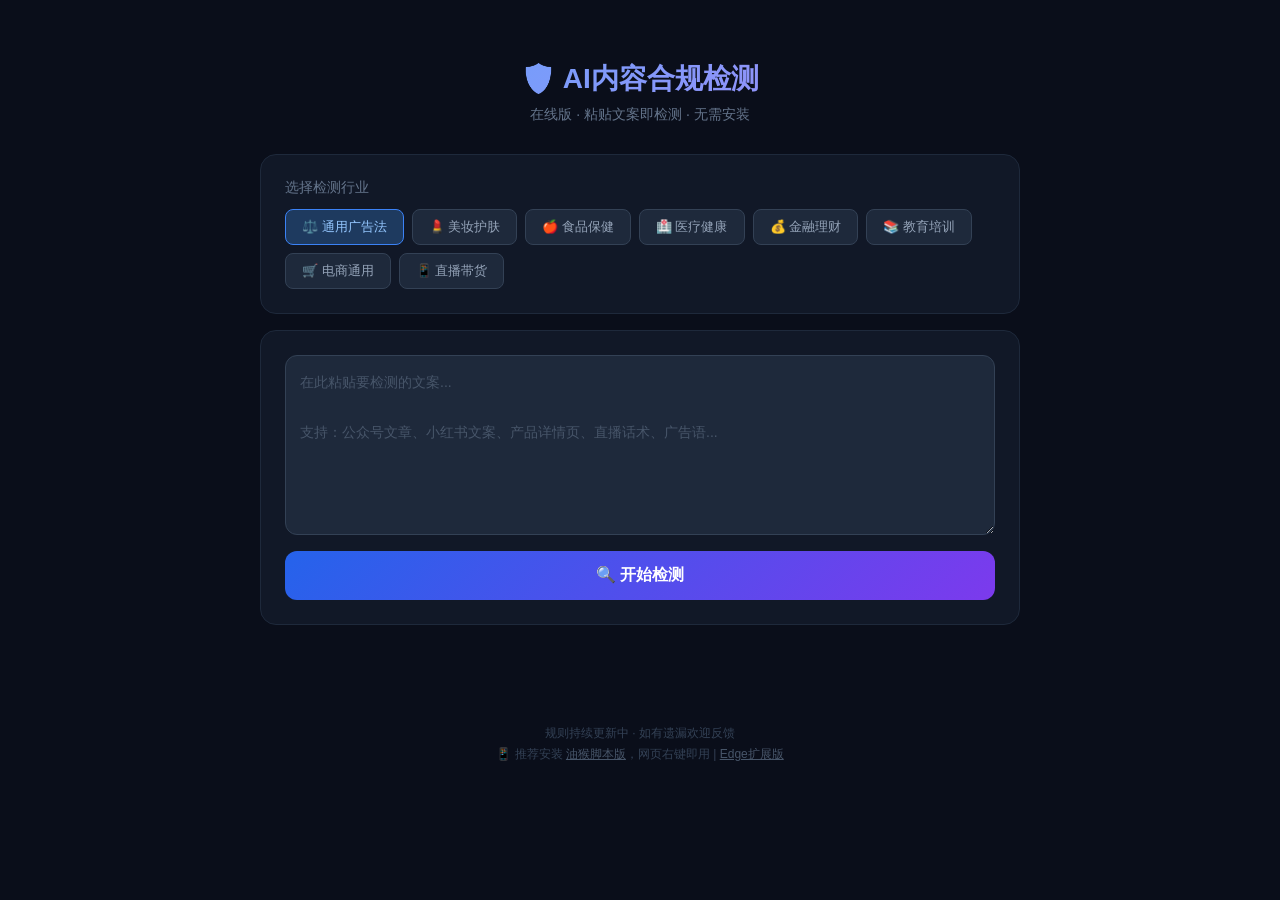
==== compliance-tools/web/index.html @ 4717a349 "🛡️ AI内容合规检测 - 初始发布 - Web在线版（扫码即用） - 油猴脚本（全浏览器通用） - Chrome/Edge扩展 - 产品落地页 - 120+规则 / 8大行业" ====
﻿<!DOCTYPE html>
<html lang="zh-CN">
<head>
<meta charset="UTF-8">
<meta name="viewport" content="width=device-width,initial-scale=1">
<title>AI内容合规检测 - 在线版</title>
<style>
*{margin:0;padding:0;box-sizing:border-box}
body{font-family:"PingFang SC","Microsoft YaHei",sans-serif;background:#0a0e1a;color:#e2e8f0;min-height:100vh}
.container{max-width:800px;margin:0 auto;padding:20px}
header{text-align:center;padding:40px 0 30px}
header h1{font-size:28px;background:linear-gradient(135deg,#60a5fa,#a78bfa);-webkit-background-clip:text;-webkit-text-fill-color:transparent;margin-bottom:8px}
header p{color:#64748b;font-size:14px}
.card{background:#111827;border:1px solid #1e293b;border-radius:16px;padding:24px;margin-bottom:16px}
.card h3{font-size:14px;color:#64748b;margin-bottom:12px;font-weight:500}
.tags{display:flex;flex-wrap:wrap;gap:8px}
.tag{padding:8px 16px;border-radius:8px;font-size:13px;cursor:pointer;background:#1e293b;border:1px solid #334155;color:#94a3b8;user-select:none;transition:all .15s}
.tag.on{background:#1e3a5f;border-color:#3b82f6;color:#93c5fd}
textarea{width:100%;height:180px;padding:14px;border-radius:12px;background:#1e293b;border:1px solid #334155;color:#e2e8f0;font-size:14px;font-family:inherit;resize:vertical;line-height:1.8}
textarea:focus{outline:none;border-color:#3b82f6}
textarea::placeholder{color:#475569}
.btn{width:100%;padding:14px;border:none;border-radius:12px;font-size:16px;font-weight:600;cursor:pointer;margin-top:12px;transition:all .2s}
.btn-primary{background:linear-gradient(135deg,#2563eb,#7c3aed);color:#fff}
.btn-primary:hover{transform:translateY(-1px);box-shadow:0 4px 20px rgba(99,102,241,.4)}
.status{text-align:center;padding:12px;font-size:13px;color:#64748b}
.result-item{padding:12px 0;border-bottom:1px solid #1e293b;display:flex;flex-wrap:wrap;gap:6px;align-items:center}
.result-item.error{border-left:3px solid #ef4444;padding-left:13px}
.result-item.warning{border-left:3px solid #f59e0b;padding-left:13px}
.result-word{font-weight:700;font-family:monospace;font-size:14px}
.result-desc{width:100%;font-size:12px;color:#94a3b8}
.result-suggest{width:100%;font-size:12px;color:#6ee7b7}
.summary{display:flex;gap:8px;padding:12px 0}
.badge{padding:4px 12px;border-radius:6px;font-size:12px;font-weight:500}
.badge-err{background:#7f1d1d;color:#fca5a5}
.badge-warn{background:#78350f;color:#fde68a}
.badge-ok{background:#064e3b;color:#6ee7b7}
.empty{text-align:center;padding:40px;color:#475569;font-size:15px}
footer{text-align:center;padding:40px;color:#334155;font-size:12px}
footer a{color:#475569}
</style>
</head>
<body>
<div class="container">
  <header>
    <h1>🛡️ AI内容合规检测</h1>
    <p>在线版 · 粘贴文案即检测 · 无需安装</p>
  </header>

  <div class="card">
    <h3>选择检测行业</h3>
    <div class="tags" id="tags"></div>
  </div>

  <div class="card">
    <textarea id="input" placeholder="在此粘贴要检测的文案...&#10;&#10;支持：公众号文章、小红书文案、产品详情页、直播话术、广告语..."></textarea>
    <button class="btn btn-primary" onclick="doScan()">🔍 开始检测</button>
  </div>

  <div class="status" id="status"></div>
  <div id="results"></div>
</div>

<footer>
  <p>规则持续更新中 · 如有遗漏欢迎反馈</p>
  <p style="margin-top:4px">📱 推荐安装 <a href="#">油猴脚本版</a>，网页右键即用 | <a href="#">Edge扩展版</a></p>
</footer>

<script>
// ========== 规则库（精简内嵌版） ==========
const r={general:{n:"通用广告法",i:"⚖️",w:[
  {w:"最好",s:"error",g:"优质 / 出色",d:"广告法禁止绝对化用语"},
  {w:"最佳",s:"error",g:"优秀 / 出众",d:"广告法禁止绝对化用语"},
  {w:"第一",s:"error",g:"领先",d:"广告法禁止绝对化用语"},
  {w:"唯一",s:"error",g:"独特",d:"广告法禁止绝对化用语"},
  {w:"顶级",s:"error",g:"高端",d:"广告法禁止绝对化用语"},
  {w:"最高",s:"error",g:"较高",d:"广告法禁止绝对化用语"},
  {w:"最低",s:"error",g:"实惠",d:"广告法禁止绝对化用语"},
  {w:"绝对",s:"error",g:"非常",d:"广告法禁止绝对化用语"},
  {w:"百分百",s:"error",g:"高比例",d:"广告法禁止绝对化用语"},
  {w:"全网第一",s:"error",g:"深受欢迎",d:"广告法禁止绝对化用语"},
  {w:"销量第一",s:"error",g:"销量领先",d:"广告法禁止绝对化用语"},
  {w:"独一无二",s:"error",g:"独具特色",d:"广告法禁止绝对化用语"},
  {w:"国家级",s:"error",g:"优质",d:"非官方认证不得使用"},
  {w:"包治百病",s:"error",g:"删除",d:"严重违规"},
  {w:"立竿见影",s:"error",g:"效果明显",d:"夸大宣传"},
]},beauty:{n:"美妆护肤",i:"💄",w:[
  {w:"消炎",s:"error",g:"舒缓",d:"化妆品不得宣称医疗效果"},
  {w:"抗敏",s:"error",g:"温和",d:"化妆品不得宣称医疗效果"},
  {w:"修复",s:"error",g:"修护",d:"慎用医疗术语"},
  {w:"再生",s:"error",g:"焕活",d:"不得宣称医疗效果"},
  {w:"治愈",s:"error",g:"改善",d:"不得宣称医疗效果"},
  {w:"治疗",s:"error",g:"改善",d:"不得宣称医疗效果"},
  {w:"排毒",s:"error",g:"净化",d:"不得宣称医疗效果"},
  {w:"祛斑",s:"error",g:"淡斑 / 匀净",d:"特殊用途需备案"},
  {w:"祛痘",s:"error",g:"控油",d:"特殊用途需备案"},
  {w:"医美级",s:"error",g:"院线品质",d:"不得宣称医疗级别"},
  {w:"药妆",s:"error",g:"功效护肤",d:"中国禁止药妆宣称"},
  {w:"干细胞",s:"error",g:"删除",d:"化妆品禁用干细胞宣称"},
  {w:"刷酸",s:"error",g:"焕肤",d:"平台禁用词"},
]},food:{n:"食品保健",i:"🍎",w:[
  {w:"治疗",s:"error",g:"删除",d:"食品不得宣称治疗功效"},
  {w:"抗癌",s:"error",g:"删除",d:"严重违规"},
  {w:"降血糖",s:"error",g:"删除",d:"食品不得宣称医疗功效"},
  {w:"减肥",s:"error",g:"体重管理",d:"食品不得宣称减肥功效"},
  {w:"燃脂",s:"error",g:"删除",d:"食品不得宣称燃脂"},
  {w:"瘦身",s:"error",g:"体态管理",d:"食品不得宣称瘦身"},
  {w:"壮阳",s:"error",g:"删除",d:"严重违规"},
  {w:"抗衰老",s:"error",g:"保持年轻态",d:"食品不得宣称抗衰老"},
]},medical:{n:"医疗健康",i:"🏥",w:[
  {w:"根治",s:"error",g:"有效治疗",d:"禁止保证根治"},
  {w:"无副作用",s:"error",g:"副作用小",d:"不可能无副作用"},
  {w:"包治",s:"error",g:"删除",d:"禁止保证疗效"},
  {w:"祖传秘方",s:"error",g:"删除",d:"禁止以祖传名义宣传"},
  {w:"神医",s:"error",g:"删除",d:"禁止神化医生"},
  {w:"治愈率",s:"error",g:"删除",d:"禁止提治愈率"},
]},finance:{n:"金融理财",i:"💰",w:[
  {w:"保本",s:"error",g:"删除",d:"理财产品不得承诺保本"},
  {w:"无风险",s:"error",g:"低风险",d:"投资不存在无风险"},
  {w:"稳赚不赔",s:"error",g:"删除",d:"严重违规"},
  {w:"躺着赚钱",s:"error",g:"轻松理财",d:"误导性宣传"},
  {w:"一夜暴富",s:"error",g:"删除",d:"严重违规"},
  {w:"内幕消息",s:"error",g:"删除",d:"违法"},
]},education:{n:"教育培训",i:"📚",w:[
  {w:"保过",s:"error",g:"高通过率",d:"不得承诺考试结果"},
  {w:"包拿证",s:"error",g:"助你取证",d:"不得承诺证书获取"},
  {w:"提分百分百",s:"error",g:"显著提分",d:"不得承诺提分"},
  {w:"命题组",s:"error",g:"删除",d:"不得借命题组名义宣传"},
  {w:"零基础包会",s:"error",g:"零基础可学",d:"不得承诺学习结果"},
]},ecommerce:{n:"电商通用",i:"🛒",w:[
  {w:"高仿",s:"error",g:"删除",d:"侵权"},
  {w:"A货",s:"error",g:"删除",d:"侵权"},
  {w:"跳楼价",s:"error",g:"优惠价",d:"平台禁用词"},
  {w:"原单",s:"error",g:"品质优选",d:"平台禁用词"},
]},livestream:{n:"直播带货",i:"📱",w:[
  {w:"全网最低",s:"error",g:"实惠价",d:"违反广告法"},
  {w:"史低价",s:"error",g:"超值价",d:"平台禁用词"},
  {w:"破价",s:"error",g:"惊喜价",d:"平台禁用词"},
  {w:"绝对最低价",s:"error",g:"好价入手",d:"违反广告法"},
]}};

let selected = ["general"];

// 渲染行业标签
const tagsDiv = document.getElementById("tags");
Object.entries(r).forEach(([k,v])=>{
  const el = document.createElement("span");
  el.className = "tag" + (k==="general"?" on":"");
  el.textContent = v.i+" "+v.n;
  el.onclick = ()=>{
    el.classList.toggle("on");
    selected = [...document.querySelectorAll(".tag.on")].map((t,i)=>Object.keys(r)[i]).filter(Boolean);
    // fallback
    if(selected.length===0){ selected=["general"]; el.classList.add("on"); }
  };
  tagsDiv.appendChild(el);
});

function doScan(){
  const text = document.getElementById("input").value.trim();
  const resDiv = document.getElementById("results");
  const status = document.getElementById("status");
  if(!text){ resDiv.innerHTML='<div class="empty">请输入要检测的文本</div>';status.textContent="";return; }

  const results = [];
  // 重新获取选中行业
  const tags = [...document.querySelectorAll(".tag.on")];
  const industries = tags.length ? Object.keys(r).filter((k,i)=>tags.some(t=>t.textContent.includes(r[k].n))).length ? Object.keys(r).filter((k,i)=>tags.some(t=>t.textContent.includes(r[k].n))) : ["general"] : ["general"];
  // simpler approach
  const inds = [];
  document.querySelectorAll(".tag.on").forEach(t=>{
    for(const [k,v] of Object.entries(r)){ if(t.textContent.includes(v.n)) inds.push(k); }
  });
  if(inds.length===0) inds.push("general");

  for(const key of inds){
    const rule = r[key]; if(!rule) continue;
    for(const item of rule.w){
      let p = text.indexOf(item.w);
      while(p!==-1){
        results.push({...item, ind:key, iname:rule.n, icon:rule.i});
        p = text.indexOf(item.w, p+1);
      }
    }
  }

  const errors = results.filter(x=>x.s==="error"), warnings = results.filter(x=>x.s==="warning");
  status.textContent = "检测完成 · "+results.length+"处问题";

  if(results.length===0){ resDiv.innerHTML='<div class="empty">🎉 未发现合规问题，内容安全！</div>'; return; }

  const grouped={}; for(const r of results){ const k=r.iname; if(!grouped[k]) grouped[k]=[]; grouped[k].push(r); }

  resDiv.innerHTML = `
    <div class="card">
      <div class="summary">
        <span class="badge badge-err">🔴 ${errors.length} 严重</span>
        <span class="badge badge-warn">🟡 ${warnings.length} 警告</span>
      </div>
      ${Object.entries(grouped).map(([name,items])=>`
        <div style="margin-top:8px">
          <div style="padding:8px 0;font-weight:600;font-size:13px;color:#cbd5e1">${items[0].icon} ${name}（${items.length}处）</div>
          ${items.map(r=>`
            <div class="result-item ${r.s}">
              <span class="result-word">"${r.w}"</span>
              <span>${r.s==="error"?"🔴":"🟡"}</span>
              <span class="result-desc">${r.d}</span>
              ${r.g?`<span class="result-suggest">💡 建议改为：${r.g}</span>`:""}
            </div>
          `).join("")}
        </div>
      `).join("")}
    </div>
  `;
}

// 快捷键 Ctrl+Enter
document.getElementById("input").addEventListener("keydown",e=>{ if(e.ctrlKey&&e.key==="Enter") doScan(); });
</script>
</body>
</html>
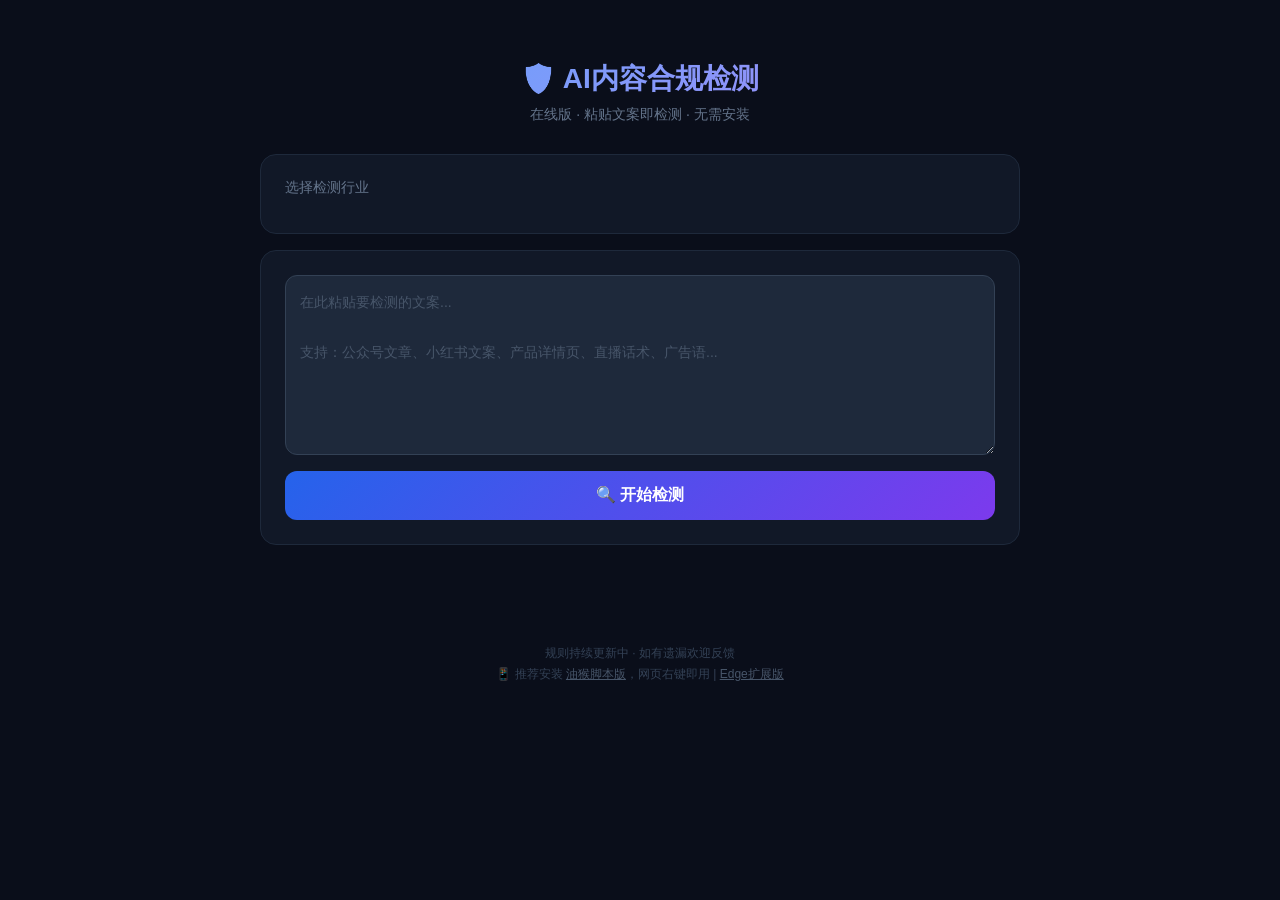
==== commit abd5d060: "✨ 新增一键替换功能：检测后自动修正违禁词，一键复制修正文案" ====
--- a/compliance-tools/web/index.html
+++ b/compliance-tools/web/index.html
@@ -185,8 +185,21 @@
 
   const errors = results.filter(x=>x.s==="error"), warnings = results.filter(x=>x.s==="warning");
   status.textContent = "检测完成 · "+results.length+"处问题";
-
-  if(results.length===0){ resDiv.innerHTML='<div class="empty">🎉 未发现合规问题，内容安全！</div>'; return; }
+  window._lastResults = results;
+  window._lastText = text;
+
+  </div>
+      <div style="display:flex;gap:8px;margin-top:12px;flex-wrap:wrap">
+        <button class="btn-fix" onclick="applyFix()" style="flex:1;padding:12px;border:none;border-radius:10px;background:linear-gradient(135deg,#059669,#10b981);color:#fff;font-size:14px;font-weight:600;cursor:pointer">🔧 一键替换全部违禁词</button>
+      </div>
+      <div id="fixed-text-area" style="display:none;margin-top:12px">
+        <textarea id="fixed-output" readonly style="width:100%;height:120px;padding:12px;border-radius:10px;background:#0d2818;border:1px solid #10b981;color:#d1fae5;font-size:13px;font-family:inherit;resize:vertical;line-height:1.8"></textarea>
+        <button class="btn-fix" onclick="copyFixed()" style="margin-top:8px;width:100%;padding:10px;border:none;border-radius:8px;background:#1e293b;color:#e2e8f0;font-size:13px;cursor:pointer">📋 复制修正文案</button>
+      </div>
+    </div>
+  `;
+}
+if(results.length===0){ resDiv.innerHTML='<div class="empty">🎉 未发现合规问题，内容安全！</div>'; return; }
 
   const grouped={}; for(const r of results){ const k=r.iname; if(!grouped[k]) grouped[k]=[]; grouped[k].push(r); }
 
@@ -214,6 +227,25 @@
 }
 
 // 快捷键 Ctrl+Enter
+function applyFix(){
+  const results = window._lastResults;
+  let text = window._lastText;
+  if(!results||!text) return;
+  const sorted = [...results].sort((a,b)=>b.w.length - a.w.length);
+  for(const r of sorted){
+    const replacement = r.g && r.g !== "删除" ? r.g.split("/")[0].trim() : "";
+    text = text.replace(new RegExp(r.w.replace(/[.*+?^${}()|[\]\\]/g,"\\document.getElementById("input").addEventListener"),"g"), replacement);
+  }
+  text = text.replace(/\s+/g," ").trim();
+  document.getElementById("fixed-output").value = text;
+  document.getElementById("fixed-text-area").style.display = "block";
+}
+function copyFixed(){
+  const ta = document.getElementById("fixed-output");
+  ta.select(); document.execCommand("copy");
+  const btn = event.target; btn.textContent="✅ 已复制！";
+  setTimeout(()=>btn.textContent="📋 复制修正文案",2000);
+}
 document.getElementById("input").addEventListener("keydown",e=>{ if(e.ctrlKey&&e.key==="Enter") doScan(); });
 </script>
 </body>
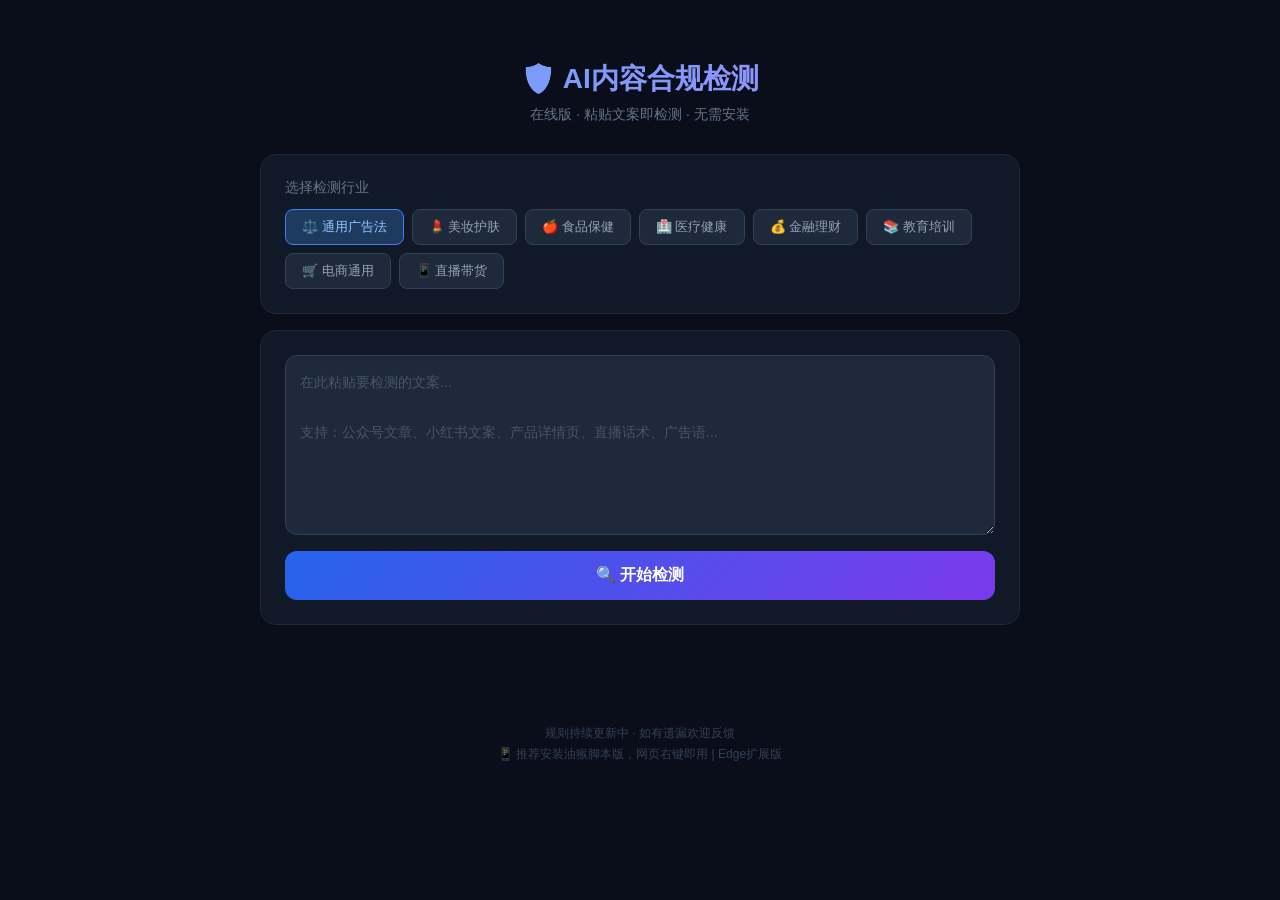
==== commit aa82bac6: "🔧 Web版拆分JS为独立文件，彻底修复内嵌脚本解析bug" ====
--- a/compliance-tools/web/index.html
+++ b/compliance-tools/web/index.html
@@ -1,4 +1,4 @@
-﻿<!DOCTYPE html>
+<!DOCTYPE html>
 <html lang="zh-CN">
 <head>
 <meta charset="UTF-8">
@@ -33,7 +33,6 @@
 .badge{padding:4px 12px;border-radius:6px;font-size:12px;font-weight:500}
 .badge-err{background:#7f1d1d;color:#fca5a5}
 .badge-warn{background:#78350f;color:#fde68a}
-.badge-ok{background:#064e3b;color:#6ee7b7}
 .empty{text-align:center;padding:40px;color:#475569;font-size:15px}
 footer{text-align:center;padding:40px;color:#334155;font-size:12px}
 footer a{color:#475569}
@@ -41,212 +40,14 @@
 </head>
 <body>
 <div class="container">
-  <header>
-    <h1>🛡️ AI内容合规检测</h1>
-    <p>在线版 · 粘贴文案即检测 · 无需安装</p>
-  </header>
-
-  <div class="card">
-    <h3>选择检测行业</h3>
-    <div class="tags" id="tags"></div>
-  </div>
-
-  <div class="card">
-    <textarea id="input" placeholder="在此粘贴要检测的文案...&#10;&#10;支持：公众号文章、小红书文案、产品详情页、直播话术、广告语..."></textarea>
-    <button class="btn btn-primary" onclick="doScan()">🔍 开始检测</button>
-  </div>
-
-  <div class="status" id="status"></div>
-  <div id="results"></div>
+<header><h1>🛡️ AI内容合规检测</h1><p>在线版 · 粘贴文案即检测 · 无需安装</p></header>
+<div class="card"><h3>选择检测行业</h3><div class="tags" id="tags"></div></div>
+<div class="card"><textarea id="input" placeholder="在此粘贴要检测的文案...&#10;&#10;支持：公众号文章、小红书文案、产品详情页、直播话术、广告语..."></textarea><button class="btn btn-primary" onclick="doScan()">🔍 开始检测</button></div>
+<div class="status" id="status"></div>
+<div id="results"></div>
 </div>
-
-<footer>
-  <p>规则持续更新中 · 如有遗漏欢迎反馈</p>
-  <p style="margin-top:4px">📱 推荐安装 <a href="#">油猴脚本版</a>，网页右键即用 | <a href="#">Edge扩展版</a></p>
-</footer>
-
-<script>
-// ========== 规则库（精简内嵌版） ==========
-const r={general:{n:"通用广告法",i:"⚖️",w:[
-  {w:"最好",s:"error",g:"优质 / 出色",d:"广告法禁止绝对化用语"},
-  {w:"最佳",s:"error",g:"优秀 / 出众",d:"广告法禁止绝对化用语"},
-  {w:"第一",s:"error",g:"领先",d:"广告法禁止绝对化用语"},
-  {w:"唯一",s:"error",g:"独特",d:"广告法禁止绝对化用语"},
-  {w:"顶级",s:"error",g:"高端",d:"广告法禁止绝对化用语"},
-  {w:"最高",s:"error",g:"较高",d:"广告法禁止绝对化用语"},
-  {w:"最低",s:"error",g:"实惠",d:"广告法禁止绝对化用语"},
-  {w:"绝对",s:"error",g:"非常",d:"广告法禁止绝对化用语"},
-  {w:"百分百",s:"error",g:"高比例",d:"广告法禁止绝对化用语"},
-  {w:"全网第一",s:"error",g:"深受欢迎",d:"广告法禁止绝对化用语"},
-  {w:"销量第一",s:"error",g:"销量领先",d:"广告法禁止绝对化用语"},
-  {w:"独一无二",s:"error",g:"独具特色",d:"广告法禁止绝对化用语"},
-  {w:"国家级",s:"error",g:"优质",d:"非官方认证不得使用"},
-  {w:"包治百病",s:"error",g:"删除",d:"严重违规"},
-  {w:"立竿见影",s:"error",g:"效果明显",d:"夸大宣传"},
-]},beauty:{n:"美妆护肤",i:"💄",w:[
-  {w:"消炎",s:"error",g:"舒缓",d:"化妆品不得宣称医疗效果"},
-  {w:"抗敏",s:"error",g:"温和",d:"化妆品不得宣称医疗效果"},
-  {w:"修复",s:"error",g:"修护",d:"慎用医疗术语"},
-  {w:"再生",s:"error",g:"焕活",d:"不得宣称医疗效果"},
-  {w:"治愈",s:"error",g:"改善",d:"不得宣称医疗效果"},
-  {w:"治疗",s:"error",g:"改善",d:"不得宣称医疗效果"},
-  {w:"排毒",s:"error",g:"净化",d:"不得宣称医疗效果"},
-  {w:"祛斑",s:"error",g:"淡斑 / 匀净",d:"特殊用途需备案"},
-  {w:"祛痘",s:"error",g:"控油",d:"特殊用途需备案"},
-  {w:"医美级",s:"error",g:"院线品质",d:"不得宣称医疗级别"},
-  {w:"药妆",s:"error",g:"功效护肤",d:"中国禁止药妆宣称"},
-  {w:"干细胞",s:"error",g:"删除",d:"化妆品禁用干细胞宣称"},
-  {w:"刷酸",s:"error",g:"焕肤",d:"平台禁用词"},
-]},food:{n:"食品保健",i:"🍎",w:[
-  {w:"治疗",s:"error",g:"删除",d:"食品不得宣称治疗功效"},
-  {w:"抗癌",s:"error",g:"删除",d:"严重违规"},
-  {w:"降血糖",s:"error",g:"删除",d:"食品不得宣称医疗功效"},
-  {w:"减肥",s:"error",g:"体重管理",d:"食品不得宣称减肥功效"},
-  {w:"燃脂",s:"error",g:"删除",d:"食品不得宣称燃脂"},
-  {w:"瘦身",s:"error",g:"体态管理",d:"食品不得宣称瘦身"},
-  {w:"壮阳",s:"error",g:"删除",d:"严重违规"},
-  {w:"抗衰老",s:"error",g:"保持年轻态",d:"食品不得宣称抗衰老"},
-]},medical:{n:"医疗健康",i:"🏥",w:[
-  {w:"根治",s:"error",g:"有效治疗",d:"禁止保证根治"},
-  {w:"无副作用",s:"error",g:"副作用小",d:"不可能无副作用"},
-  {w:"包治",s:"error",g:"删除",d:"禁止保证疗效"},
-  {w:"祖传秘方",s:"error",g:"删除",d:"禁止以祖传名义宣传"},
-  {w:"神医",s:"error",g:"删除",d:"禁止神化医生"},
-  {w:"治愈率",s:"error",g:"删除",d:"禁止提治愈率"},
-]},finance:{n:"金融理财",i:"💰",w:[
-  {w:"保本",s:"error",g:"删除",d:"理财产品不得承诺保本"},
-  {w:"无风险",s:"error",g:"低风险",d:"投资不存在无风险"},
-  {w:"稳赚不赔",s:"error",g:"删除",d:"严重违规"},
-  {w:"躺着赚钱",s:"error",g:"轻松理财",d:"误导性宣传"},
-  {w:"一夜暴富",s:"error",g:"删除",d:"严重违规"},
-  {w:"内幕消息",s:"error",g:"删除",d:"违法"},
-]},education:{n:"教育培训",i:"📚",w:[
-  {w:"保过",s:"error",g:"高通过率",d:"不得承诺考试结果"},
-  {w:"包拿证",s:"error",g:"助你取证",d:"不得承诺证书获取"},
-  {w:"提分百分百",s:"error",g:"显著提分",d:"不得承诺提分"},
-  {w:"命题组",s:"error",g:"删除",d:"不得借命题组名义宣传"},
-  {w:"零基础包会",s:"error",g:"零基础可学",d:"不得承诺学习结果"},
-]},ecommerce:{n:"电商通用",i:"🛒",w:[
-  {w:"高仿",s:"error",g:"删除",d:"侵权"},
-  {w:"A货",s:"error",g:"删除",d:"侵权"},
-  {w:"跳楼价",s:"error",g:"优惠价",d:"平台禁用词"},
-  {w:"原单",s:"error",g:"品质优选",d:"平台禁用词"},
-]},livestream:{n:"直播带货",i:"📱",w:[
-  {w:"全网最低",s:"error",g:"实惠价",d:"违反广告法"},
-  {w:"史低价",s:"error",g:"超值价",d:"平台禁用词"},
-  {w:"破价",s:"error",g:"惊喜价",d:"平台禁用词"},
-  {w:"绝对最低价",s:"error",g:"好价入手",d:"违反广告法"},
-]}};
-
-let selected = ["general"];
-
-// 渲染行业标签
-const tagsDiv = document.getElementById("tags");
-Object.entries(r).forEach(([k,v])=>{
-  const el = document.createElement("span");
-  el.className = "tag" + (k==="general"?" on":"");
-  el.textContent = v.i+" "+v.n;
-  el.onclick = ()=>{
-    el.classList.toggle("on");
-    selected = [...document.querySelectorAll(".tag.on")].map((t,i)=>Object.keys(r)[i]).filter(Boolean);
-    // fallback
-    if(selected.length===0){ selected=["general"]; el.classList.add("on"); }
-  };
-  tagsDiv.appendChild(el);
-});
-
-function doScan(){
-  const text = document.getElementById("input").value.trim();
-  const resDiv = document.getElementById("results");
-  const status = document.getElementById("status");
-  if(!text){ resDiv.innerHTML='<div class="empty">请输入要检测的文本</div>';status.textContent="";return; }
-
-  const results = [];
-  // 重新获取选中行业
-  const tags = [...document.querySelectorAll(".tag.on")];
-  const industries = tags.length ? Object.keys(r).filter((k,i)=>tags.some(t=>t.textContent.includes(r[k].n))).length ? Object.keys(r).filter((k,i)=>tags.some(t=>t.textContent.includes(r[k].n))) : ["general"] : ["general"];
-  // simpler approach
-  const inds = [];
-  document.querySelectorAll(".tag.on").forEach(t=>{
-    for(const [k,v] of Object.entries(r)){ if(t.textContent.includes(v.n)) inds.push(k); }
-  });
-  if(inds.length===0) inds.push("general");
-
-  for(const key of inds){
-    const rule = r[key]; if(!rule) continue;
-    for(const item of rule.w){
-      let p = text.indexOf(item.w);
-      while(p!==-1){
-        results.push({...item, ind:key, iname:rule.n, icon:rule.i});
-        p = text.indexOf(item.w, p+1);
-      }
-    }
-  }
-
-  const errors = results.filter(x=>x.s==="error"), warnings = results.filter(x=>x.s==="warning");
-  status.textContent = "检测完成 · "+results.length+"处问题";
-  window._lastResults = results;
-  window._lastText = text;
-
-  </div>
-      <div style="display:flex;gap:8px;margin-top:12px;flex-wrap:wrap">
-        <button class="btn-fix" onclick="applyFix()" style="flex:1;padding:12px;border:none;border-radius:10px;background:linear-gradient(135deg,#059669,#10b981);color:#fff;font-size:14px;font-weight:600;cursor:pointer">🔧 一键替换全部违禁词</button>
-      </div>
-      <div id="fixed-text-area" style="display:none;margin-top:12px">
-        <textarea id="fixed-output" readonly style="width:100%;height:120px;padding:12px;border-radius:10px;background:#0d2818;border:1px solid #10b981;color:#d1fae5;font-size:13px;font-family:inherit;resize:vertical;line-height:1.8"></textarea>
-        <button class="btn-fix" onclick="copyFixed()" style="margin-top:8px;width:100%;padding:10px;border:none;border-radius:8px;background:#1e293b;color:#e2e8f0;font-size:13px;cursor:pointer">📋 复制修正文案</button>
-      </div>
-    </div>
-  `;
-}
-if(results.length===0){ resDiv.innerHTML='<div class="empty">🎉 未发现合规问题，内容安全！</div>'; return; }
-
-  const grouped={}; for(const r of results){ const k=r.iname; if(!grouped[k]) grouped[k]=[]; grouped[k].push(r); }
-
-  resDiv.innerHTML = `
-    <div class="card">
-      <div class="summary">
-        <span class="badge badge-err">🔴 ${errors.length} 严重</span>
-        <span class="badge badge-warn">🟡 ${warnings.length} 警告</span>
-      </div>
-      ${Object.entries(grouped).map(([name,items])=>`
-        <div style="margin-top:8px">
-          <div style="padding:8px 0;font-weight:600;font-size:13px;color:#cbd5e1">${items[0].icon} ${name}（${items.length}处）</div>
-          ${items.map(r=>`
-            <div class="result-item ${r.s}">
-              <span class="result-word">"${r.w}"</span>
-              <span>${r.s==="error"?"🔴":"🟡"}</span>
-              <span class="result-desc">${r.d}</span>
-              ${r.g?`<span class="result-suggest">💡 建议改为：${r.g}</span>`:""}
-            </div>
-          `).join("")}
-        </div>
-      `).join("")}
-    </div>
-  `;
-}
-
-// 快捷键 Ctrl+Enter
-function applyFix(){
-  const results = window._lastResults;
-  let text = window._lastText;
-  if(!results||!text) return;
-  const sorted = [...results].sort((a,b)=>b.w.length - a.w.length);
-  for(const r of sorted){
-    const replacement = r.g && r.g !== "删除" ? r.g.split("/")[0].trim() : "";
-    text = text.replace(new RegExp(r.w.replace(/[.*+?^${}()|[\]\\]/g,"\\document.getElementById("input").addEventListener"),"g"), replacement);
-  }
-  text = text.replace(/\s+/g," ").trim();
-  document.getElementById("fixed-output").value = text;
-  document.getElementById("fixed-text-area").style.display = "block";
-}
-function copyFixed(){
-  const ta = document.getElementById("fixed-output");
-  ta.select(); document.execCommand("copy");
-  const btn = event.target; btn.textContent="✅ 已复制！";
-  setTimeout(()=>btn.textContent="📋 复制修正文案",2000);
-}
-document.getElementById("input").addEventListener("keydown",e=>{ if(e.ctrlKey&&e.key==="Enter") doScan(); });
-</script>
+<footer><p>规则持续更新中 · 如有遗漏欢迎反馈</p><p style="margin-top:4px">📱 推荐安装油猴脚本版，网页右键即用 | Edge扩展版</p></footer>
+<script src="rules.js"></script>
+<script src="app.js"></script>
 </body>
-</html>
+</html>
